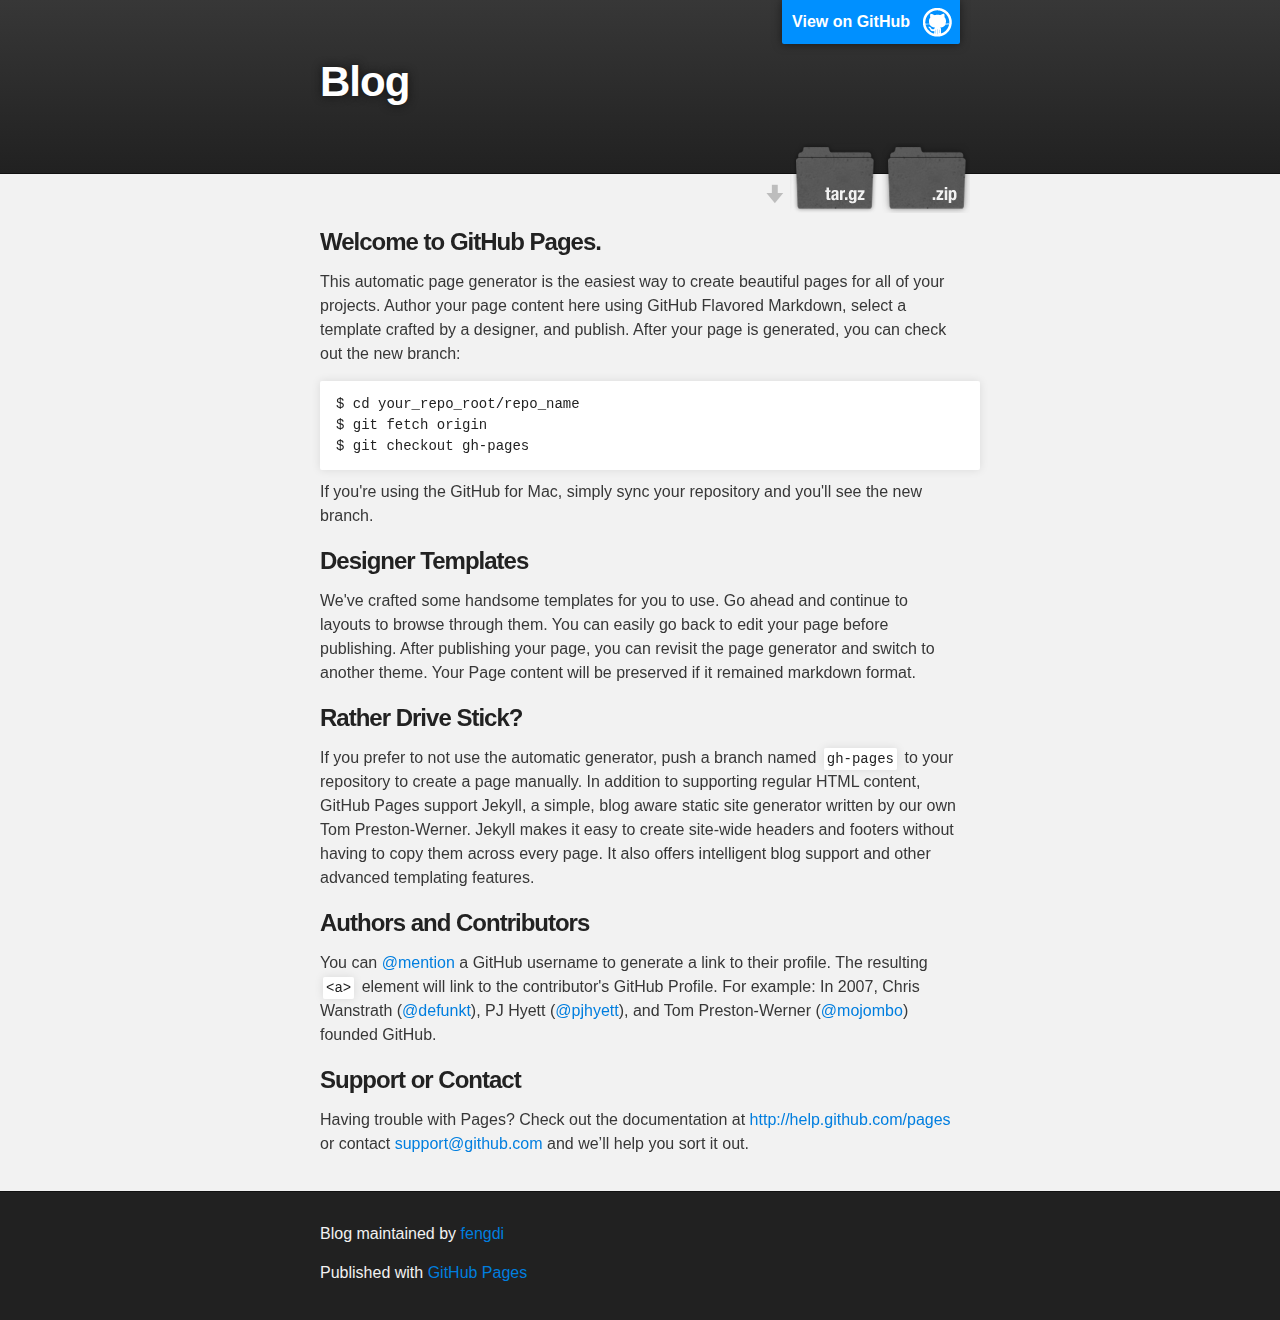
==== index.html @ 3051e65e "Create gh-pages branch via GitHub" ====
<!DOCTYPE html>
<html>

  <head>
    <meta charset='utf-8' />
    <meta http-equiv="X-UA-Compatible" content="chrome=1" />
    <meta name="description" content="Blog : " />

    <link rel="stylesheet" type="text/css" media="screen" href="stylesheets/stylesheet.css">

    <title>Blog</title>
  </head>

  <body>

    <!-- HEADER -->
    <div id="header_wrap" class="outer">
        <header class="inner">
          <a id="forkme_banner" href="https://github.com/fengdi/blog">View on GitHub</a>

          <h1 id="project_title">Blog</h1>
          <h2 id="project_tagline"></h2>

            <section id="downloads">
              <a class="zip_download_link" href="https://github.com/fengdi/blog/zipball/master">Download this project as a .zip file</a>
              <a class="tar_download_link" href="https://github.com/fengdi/blog/tarball/master">Download this project as a tar.gz file</a>
            </section>
        </header>
    </div>

    <!-- MAIN CONTENT -->
    <div id="main_content_wrap" class="outer">
      <section id="main_content" class="inner">
        <h3>Welcome to GitHub Pages.</h3>

<p>This automatic page generator is the easiest way to create beautiful pages for all of your projects. Author your page content here using GitHub Flavored Markdown, select a template crafted by a designer, and publish. After your page is generated, you can check out the new branch:</p>

<pre><code>$ cd your_repo_root/repo_name
$ git fetch origin
$ git checkout gh-pages
</code></pre>

<p>If you're using the GitHub for Mac, simply sync your repository and you'll see the new branch.</p>

<h3>Designer Templates</h3>

<p>We've crafted some handsome templates for you to use. Go ahead and continue to layouts to browse through them. You can easily go back to edit your page before publishing. After publishing your page, you can revisit the page generator and switch to another theme. Your Page content will be preserved if it remained markdown format.</p>

<h3>Rather Drive Stick?</h3>

<p>If you prefer to not use the automatic generator, push a branch named <code>gh-pages</code> to your repository to create a page manually. In addition to supporting regular HTML content, GitHub Pages support Jekyll, a simple, blog aware static site generator written by our own Tom Preston-Werner. Jekyll makes it easy to create site-wide headers and footers without having to copy them across every page. It also offers intelligent blog support and other advanced templating features.</p>

<h3>Authors and Contributors</h3>

<p>You can <a href="https://github.com/blog/821" class="user-mention">@mention</a> a GitHub username to generate a link to their profile. The resulting <code>&lt;a&gt;</code> element will link to the contributor's GitHub Profile. For example: In 2007, Chris Wanstrath (<a href="https://github.com/defunkt" class="user-mention">@defunkt</a>), PJ Hyett (<a href="https://github.com/pjhyett" class="user-mention">@pjhyett</a>), and Tom Preston-Werner (<a href="https://github.com/mojombo" class="user-mention">@mojombo</a>) founded GitHub.</p>

<h3>Support or Contact</h3>

<p>Having trouble with Pages? Check out the documentation at <a href="http://help.github.com/pages">http://help.github.com/pages</a> or contact <a href="mailto:support@github.com">support@github.com</a> and we’ll help you sort it out.</p>
      </section>
    </div>

    <!-- FOOTER  -->
    <div id="footer_wrap" class="outer">
      <footer class="inner">
        <p class="copyright">Blog maintained by <a href="https://github.com/fengdi">fengdi</a></p>
        <p>Published with <a href="http://pages.github.com">GitHub Pages</a></p>
      </footer>
    </div>

    

  </body>
</html>
---- stylesheets/stylesheet.css ----
/*******************************************************************************
Slate Theme for GitHub Pages
by Jason Costello, @jsncostello
*******************************************************************************/

@import url(pygment_trac.css);

/*******************************************************************************
MeyerWeb Reset
*******************************************************************************/

html, body, div, span, applet, object, iframe,
h1, h2, h3, h4, h5, h6, p, blockquote, pre,
a, abbr, acronym, address, big, cite, code,
del, dfn, em, img, ins, kbd, q, s, samp,
small, strike, strong, sub, sup, tt, var,
b, u, i, center,
dl, dt, dd, ol, ul, li,
fieldset, form, label, legend,
table, caption, tbody, tfoot, thead, tr, th, td,
article, aside, canvas, details, embed,
figure, figcaption, footer, header, hgroup,
menu, nav, output, ruby, section, summary,
time, mark, audio, video {
  margin: 0;
  padding: 0;
  border: 0;
  font: inherit;
  vertical-align: baseline;
}

/* HTML5 display-role reset for older browsers */
article, aside, details, figcaption, figure,
footer, header, hgroup, menu, nav, section {
  display: block;
}

ol, ul {
  list-style: none;
}

blockquote, q {
}

table {
  border-collapse: collapse;
  border-spacing: 0;
}

a:focus {
  outline: none;
}

/*******************************************************************************
Theme Styles
*******************************************************************************/

body {
  box-sizing: border-box;
  color:#373737;
  background: #212121;
  font-size: 16px;
  font-family: 'Myriad Pro', Calibri, Helvetica, Arial, sans-serif;
  line-height: 1.5;
  -webkit-font-smoothing: antialiased;
}

h1, h2, h3, h4, h5, h6 {
  margin: 10px 0;
  font-weight: 700;
  color:#222222;
  font-family: 'Lucida Grande', 'Calibri', Helvetica, Arial, sans-serif;
  letter-spacing: -1px;
}

h1 {
  font-size: 36px;
  font-weight: 700;
}

h2 {
  padding-bottom: 10px;
  font-size: 32px;
  background: url('../images/bg_hr.png') repeat-x bottom;
}

h3 {
  font-size: 24px;
}

h4 {
  font-size: 21px;
}

h5 {
  font-size: 18px;
}

h6 {
  font-size: 16px;
}

p {
  margin: 10px 0 15px 0;
}

footer p {
  color: #f2f2f2;
}

a {
  text-decoration: none;
  color: #007edf;
  text-shadow: none;

  transition: color 0.5s ease;
  transition: text-shadow 0.5s ease;
  -webkit-transition: color 0.5s ease;
  -webkit-transition: text-shadow 0.5s ease;
  -moz-transition: color 0.5s ease;
  -moz-transition: text-shadow 0.5s ease;
  -o-transition: color 0.5s ease;
  -o-transition: text-shadow 0.5s ease;
  -ms-transition: color 0.5s ease;
  -ms-transition: text-shadow 0.5s ease;
}

#main_content a:hover {
  color: #0069ba;
  text-shadow: #0090ff 0px 0px 2px;
}

footer a:hover {
  color: #43adff;
  text-shadow: #0090ff 0px 0px 2px;
}

em {
  font-style: italic;
}

strong {
  font-weight: bold;
}

img {
  position: relative;
  margin: 0 auto;
  max-width: 739px;
  padding: 5px;
  margin: 10px 0 10px 0;
  border: 1px solid #ebebeb;

  box-shadow: 0 0 5px #ebebeb;
  -webkit-box-shadow: 0 0 5px #ebebeb;
  -moz-box-shadow: 0 0 5px #ebebeb;
  -o-box-shadow: 0 0 5px #ebebeb;
  -ms-box-shadow: 0 0 5px #ebebeb;
}

pre, code {
  width: 100%;
  color: #222;
  background-color: #fff;

  font-family: Monaco, "Bitstream Vera Sans Mono", "Lucida Console", Terminal, monospace;
  font-size: 14px;

  border-radius: 2px;
  -moz-border-radius: 2px;
  -webkit-border-radius: 2px;



}

pre {
  width: 100%;
  padding: 10px;
  box-shadow: 0 0 10px rgba(0,0,0,.1);
  overflow: auto;
}

code {
  padding: 3px;
  margin: 0 3px;
  box-shadow: 0 0 10px rgba(0,0,0,.1);
}

pre code {
  display: block;
  box-shadow: none;
}

blockquote {
  color: #666;
  margin-bottom: 20px;
  padding: 0 0 0 20px;
  border-left: 3px solid #bbb;
}

ul, ol, dl {
  margin-bottom: 15px
}

ul li {
  list-style: inside;
  padding-left: 20px;
}

ol li {
  list-style: decimal inside;
  padding-left: 20px;
}

dl dt {
  font-weight: bold;
}

dl dd {
  padding-left: 20px;
  font-style: italic;
}

dl p {
  padding-left: 20px;
  font-style: italic;
}

hr {
  height: 1px;
  margin-bottom: 5px;
  border: none;
  background: url('../images/bg_hr.png') repeat-x center;
}

table {
  border: 1px solid #373737;
  margin-bottom: 20px;
  text-align: left;
 }

th {
  font-family: 'Lucida Grande', 'Helvetica Neue', Helvetica, Arial, sans-serif;
  padding: 10px;
  background: #373737;
  color: #fff;
 }

td {
  padding: 10px;
  border: 1px solid #373737;
 }

form {
  background: #f2f2f2;
  padding: 20px;
}

img {
  width: 100%;
  max-width: 100%;
}

/*******************************************************************************
Full-Width Styles
*******************************************************************************/

.outer {
  width: 100%;
}

.inner {
  position: relative;
  max-width: 640px;
  padding: 20px 10px;
  margin: 0 auto;
}

#forkme_banner {
  display: block;
  position: absolute;
  top:0;
  right: 10px;
  z-index: 10;
  padding: 10px 50px 10px 10px;
  color: #fff;
  background: url('../images/blacktocat.png') #0090ff no-repeat 95% 50%;
  font-weight: 700;
  box-shadow: 0 0 10px rgba(0,0,0,.5);
  border-bottom-left-radius: 2px;
  border-bottom-right-radius: 2px;
}

#header_wrap {
  background: #212121;
  background: -moz-linear-gradient(top, #373737, #212121);
  background: -webkit-linear-gradient(top, #373737, #212121);
  background: -ms-linear-gradient(top, #373737, #212121);
  background: -o-linear-gradient(top, #373737, #212121);
  background: linear-gradient(top, #373737, #212121);
}

#header_wrap .inner {
  padding: 50px 10px 30px 10px;
}

#project_title {
  margin: 0;
  color: #fff;
  font-size: 42px;
  font-weight: 700;
  text-shadow: #111 0px 0px 10px;
}

#project_tagline {
  color: #fff;
  font-size: 24px;
  font-weight: 300;
  background: none;
  text-shadow: #111 0px 0px 10px;
}

#downloads {
  position: absolute;
  width: 210px;
  z-index: 10;
  bottom: -40px;
  right: 0;
  height: 70px;
  background: url('../images/icon_download.png') no-repeat 0% 90%;
}

.zip_download_link {
  display: block;
  float: right;
  width: 90px;
  height:70px;
  text-indent: -5000px;
  overflow: hidden;
  background: url(../images/sprite_download.png) no-repeat bottom left;
}

.tar_download_link {
  display: block;
  float: right;
  width: 90px;
  height:70px;
  text-indent: -5000px;
  overflow: hidden;
  background: url(../images/sprite_download.png) no-repeat bottom right;
  margin-left: 10px;
}

.zip_download_link:hover {
  background: url(../images/sprite_download.png) no-repeat top left;
}

.tar_download_link:hover {
  background: url(../images/sprite_download.png) no-repeat top right;
}

#main_content_wrap {
  background: #f2f2f2;
  border-top: 1px solid #111;
  border-bottom: 1px solid #111;
}

#main_content {
  padding-top: 40px;
}

#footer_wrap {
  background: #212121;
}



/*******************************************************************************
Small Device Styles
*******************************************************************************/

@media screen and (max-width: 480px) {
  body {
    font-size:14px;
  }

  #downloads {
    display: none;
  }

  .inner {
    min-width: 320px;
    max-width: 480px;
  }

  #project_title {
  font-size: 32px;
  }

  h1 {
    font-size: 28px;
  }

  h2 {
    font-size: 24px;
  }

  h3 {
    font-size: 21px;
  }

  h4 {
    font-size: 18px;
  }

  h5 {
    font-size: 14px;
  }

  h6 {
    font-size: 12px;
  }

  code, pre {
    min-width: 320px;
    max-width: 480px;
    font-size: 11px;
  }

}
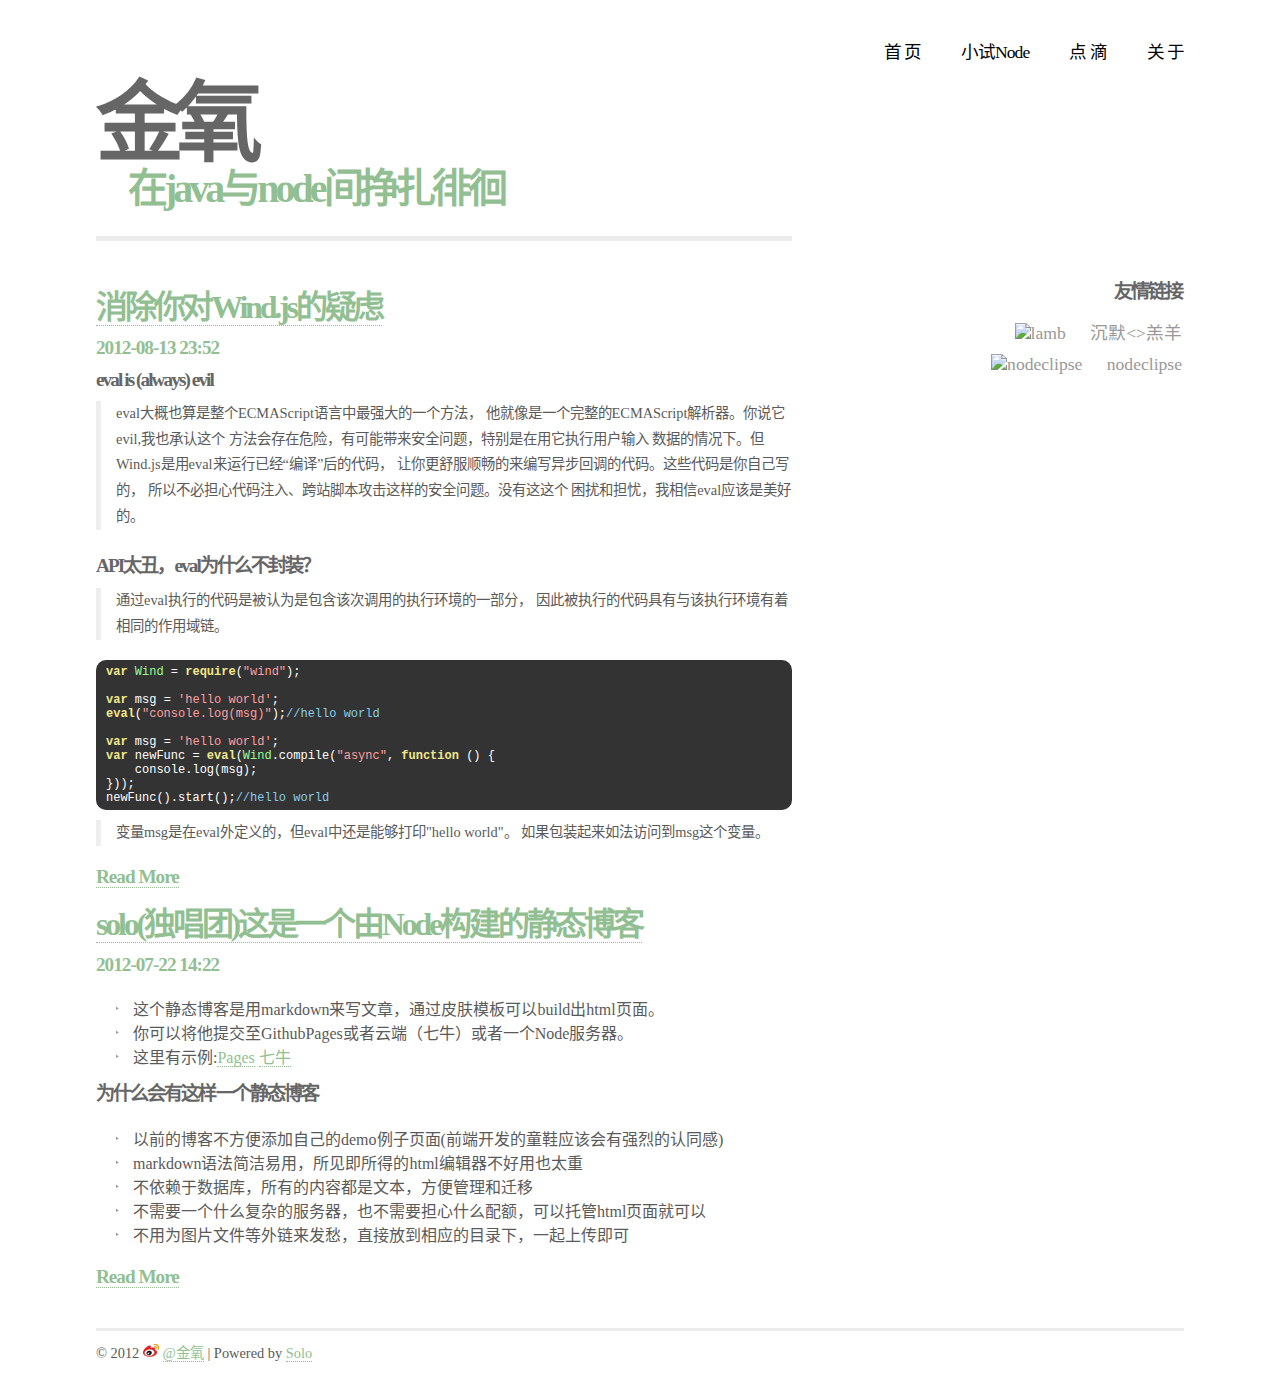
==== commit f50de35c: "remove ga" ====
--- a/index.html
+++ b/index.html
@@ -1,74 +1,143 @@
-<!DOCTYPE html>
-<html>
-
-  <head>
-    <meta charset='utf-8' />
-    <meta http-equiv="X-UA-Compatible" content="chrome=1" />
-    <meta name="description" content="Blog : " />
-
-    <link rel="stylesheet" type="text/css" media="screen" href="stylesheets/stylesheet.css">
-
-    <title>Blog</title>
-  </head>
-
-  <body>
-
-    <!-- HEADER -->
-    <div id="header_wrap" class="outer">
-        <header class="inner">
-          <a id="forkme_banner" href="https://github.com/fengdi/blog">View on GitHub</a>
-
-          <h1 id="project_title">Blog</h1>
-          <h2 id="project_tagline"></h2>
-
-            <section id="downloads">
-              <a class="zip_download_link" href="https://github.com/fengdi/blog/zipball/master">Download this project as a .zip file</a>
-              <a class="tar_download_link" href="https://github.com/fengdi/blog/tarball/master">Download this project as a tar.gz file</a>
-            </section>
-        </header>
-    </div>
-
-    <!-- MAIN CONTENT -->
-    <div id="main_content_wrap" class="outer">
-      <section id="main_content" class="inner">
-        <h3>Welcome to GitHub Pages.</h3>
-
-<p>This automatic page generator is the easiest way to create beautiful pages for all of your projects. Author your page content here using GitHub Flavored Markdown, select a template crafted by a designer, and publish. After your page is generated, you can check out the new branch:</p>
-
-<pre><code>$ cd your_repo_root/repo_name
-$ git fetch origin
-$ git checkout gh-pages
-</code></pre>
-
-<p>If you're using the GitHub for Mac, simply sync your repository and you'll see the new branch.</p>
-
-<h3>Designer Templates</h3>
-
-<p>We've crafted some handsome templates for you to use. Go ahead and continue to layouts to browse through them. You can easily go back to edit your page before publishing. After publishing your page, you can revisit the page generator and switch to another theme. Your Page content will be preserved if it remained markdown format.</p>
-
-<h3>Rather Drive Stick?</h3>
-
-<p>If you prefer to not use the automatic generator, push a branch named <code>gh-pages</code> to your repository to create a page manually. In addition to supporting regular HTML content, GitHub Pages support Jekyll, a simple, blog aware static site generator written by our own Tom Preston-Werner. Jekyll makes it easy to create site-wide headers and footers without having to copy them across every page. It also offers intelligent blog support and other advanced templating features.</p>
-
-<h3>Authors and Contributors</h3>
-
-<p>You can <a href="https://github.com/blog/821" class="user-mention">@mention</a> a GitHub username to generate a link to their profile. The resulting <code>&lt;a&gt;</code> element will link to the contributor's GitHub Profile. For example: In 2007, Chris Wanstrath (<a href="https://github.com/defunkt" class="user-mention">@defunkt</a>), PJ Hyett (<a href="https://github.com/pjhyett" class="user-mention">@pjhyett</a>), and Tom Preston-Werner (<a href="https://github.com/mojombo" class="user-mention">@mojombo</a>) founded GitHub.</p>
-
-<h3>Support or Contact</h3>
-
-<p>Having trouble with Pages? Check out the documentation at <a href="http://help.github.com/pages">http://help.github.com/pages</a> or contact <a href="mailto:support@github.com">support@github.com</a> and we’ll help you sort it out.</p>
-      </section>
-    </div>
-
-    <!-- FOOTER  -->
-    <div id="footer_wrap" class="outer">
-      <footer class="inner">
-        <p class="copyright">Blog maintained by <a href="https://github.com/fengdi">fengdi</a></p>
-        <p>Published with <a href="http://pages.github.com">GitHub Pages</a></p>
-      </footer>
-    </div>
-
-    
-
-  </body>
-</html>
+<!DOCTYPE html PUBLIC "-//W3C//DTD XHTML 1.0 Strict//EN" "http://www.w3.org/TR/xhtml1/DTD/xhtml1-strict.dtd">
+<html xmlns="http://www.w3.org/1999/xhtml" xml:lang="zh-CN" lang="zh-CN">
+<head>
+    <meta http-equiv="Content-Type" content="text/html; charset=utf-8" />
+    <meta name="description" content="金氧的博客" />
+    <meta name="keywords" content="金氧,Node.js,高洋,Lamb,博客" />
+    <title>金氧</title>
+    <link type="image/x-icon" rel="icon" href="favicon.ico" />
+    <link type="image/x-icon" rel="shortcut icon" href="favicon.ico" />
+    <link rel="stylesheet" type="text/css" href="css/light.css" />
+    <link rel="stylesheet" type="text/css" href="javascript/prettify/prettify.css" />
+    <script type="text/javascript" src="javascript/prettify/prettify.js"></script>
+    <script type="text/javascript" src="javascript/jquery/jquery-1.7.2.min.js"></script>
+    <script type="text/javascript" src="javascript/index.js"></script>
+</head>
+<body>
+<div id="nav">
+    <ul>
+        <li><a href="index.html">首 页</a></li>
+        <li><a href="book.html">小试Node</a></li>
+        <li><a href="sand.html">点 滴</a></li>
+        <li><a href="about.html">关 于</a></li>
+    </ul>
+</div>
+
+<div id="head">
+<h1>金氧</h1>
+<h2>在java与node间挣扎徘徊</h2>
+</div>
+
+<div class="main">
+<div id="right">
+<h3>友情链接</h3>
+<ul>
+    <li>
+        <a href="http://lamb.b3log.org/" title="沉默<>羔羊" target="_blank">
+            <img alt="lamb" src="http://www.google.com/s2/u/0/favicons?domain=lamb.b3log.org">
+        </a>
+        <a href="http://lamb.b3log.org/" title="沉默<>羔羊" target="_blank">
+            沉默<>羔羊
+        </a>
+    </li>
+    <li>
+        <a href="http://www.nodeclipse.org/" title="nodeclipse" target="_blank">
+            <img alt="nodeclipse" src="http://www.google.com/s2/u/0/favicons?domain=www.nodeclipse.org">
+        </a>
+        <a href="http://www.nodeclipse.org/" title="nodeclipse" target="_blank">
+            nodeclipse
+        </a>
+    </li>
+</ul>
+</div>
+
+<div id="content">
+<div id="article">
+<h1><a href="article/dispel-your-windjs's-doubts.html">消除你对Wind.js的疑虑 </a></h1>
+
+<h2>2012-08-13 23:52</h2>
+
+<h3>eval is (always) evil</h3>
+
+<blockquote>
+  <p>eval大概也算是整个ECMAScript语言中最强大的一个方法，
+  他就像是一个完整的ECMAScript解析器。你说它evil,我也承认这个
+  方法会存在危险，有可能带来安全问题，特别是在用它执行用户输入
+  数据的情况下。但Wind.js是用eval来运行已经“编译”后的代码，
+  让你更舒服顺畅的来编写异步回调的代码。这些代码是你自己写的，
+  所以不必担心代码注入、跨站脚本攻击这样的安全问题。没有这这个
+  困扰和担忧，我相信eval应该是美好的。</p>
+</blockquote>
+
+<h3>API太丑，eval为什么不封装？</h3>
+
+<blockquote>
+  <p>通过eval执行的代码是被认为是包含该次调用的执行环境的一部分，
+  因此被执行的代码具有与该执行环境有着相同的作用域链。</p>
+</blockquote>
+
+<pre><code>var Wind = require("wind");
+
+var msg = 'hello world';
+eval("console.log(msg)");//hello world
+
+var msg = 'hello world';
+var newFunc = eval(Wind.compile("async", function () { 
+    console.log(msg);
+}));
+newFunc().start();//hello world
+</code></pre>
+
+<blockquote>
+  <p>变量msg是在eval外定义的，但eval中还是能够打印"hello world"。
+  如果包装起来如法访问到msg这个变量。</p>
+</blockquote>
+
+<h2><a href="article/dispel-your-windjs's-doubts.html">Read More</a></h2>
+
+<h1><a href="article/what-is-solo.html">solo(独唱团)这是一个由Node构建的静态博客</a></h1>
+
+<h2>2012-07-22 14:22</h2>
+
+<ul>
+<li>这个静态博客是用markdown来写文章，通过皮肤模板可以build出html页面。</li>
+<li>你可以将他提交至GithubPages或者云端（七牛）或者一个Node服务器。</li>
+<li>这里有示例:<a href="http://jinyang.mynah.org/">Pages</a>  <a href="http://qiniu.mynah.org/">七牛</a></li>
+</ul>
+
+<h3>为什么会有这样一个静态博客</h3>
+
+<ul>
+<li>以前的博客不方便添加自己的demo例子页面(前端开发的童鞋应该会有强烈的认同感)</li>
+<li>markdown语法简洁易用，所见即所得的html编辑器不好用也太重</li>
+<li>不依赖于数据库，所有的内容都是文本，方便管理和迁移</li>
+<li>不需要一个什么复杂的服务器，也不需要担心什么配额，可以托管html页面就可以</li>
+<li>不用为图片文件等外链来发愁，直接放到相应的目录下，一起上传即可</li>
+</ul>
+
+<h2><a href="article/what-is-solo.html">Read More</a></h2>
+</div>
+</div>
+</div>
+<div id="foot">
+    <p>&copy; 2012
+        <img src="image/sina_logo_16.png" alt="LOGO_16x16.png" />
+        <a href="http://weibo.com/lambsand"  target="_blank">@金氧</a>
+        | Powered by <a href="https://github.com/lambgao/solo"  target="_blank">Solo</a></p>
+</div>
+<script type="text/javascript">
+/*
+    var _gaq = _gaq || [];
+    _gaq.push(['_setAccount', 'UA-31142564-1']);
+    _gaq.push(['_setDomainName', 'mynah.org']);
+    _gaq.push(['_trackPageview']);
+
+    (function() {
+        var ga = document.createElement('script'); ga.type = 'text/javascript'; ga.async = true;
+        ga.src = ('https:' == document.location.protocol ? 'https://ssl' : 'http://www') + '.google-analytics.com/ga.js';
+        var s = document.getElementsByTagName('script')[0]; s.parentNode.insertBefore(ga, s);
+    })();
+*/
+</script>
+</body>
+</html>--- a/css/light.css
+++ b/css/light.css
@@ -0,0 +1,359 @@
+* {
+	margin: 0;
+	padding: 0;
+	}
+
+body {
+	width: 85%;
+	margin: 0 auto;
+	font: 400 1.0em Lucida Sans Unicode, Myriad Pro, Hiragino Sans GB, Heiti SC, Microsoft YaHei, Verdana, SimHei;
+	color: #666;
+	}
+
+
+#nav {
+	margin: 0.5em 0;
+	width: 100%;
+	padding: 10px 0;
+	}
+
+#nav ul {
+	list-style: none;
+	padding: 0;
+	margin: 0;
+	float: right;
+	}
+
+#nav li {
+	float: left;
+	clear: none;
+	}
+
+#nav li a {
+	margin-left: 40px;
+	padding-top: 20px;
+	display: block;
+	text-decoration: none;
+	font-size: 1.1em;
+	color: black;
+	letter-spacing: -1px;
+	}
+
+#nav li a:hover {
+	background: #FFF url('image/arrow.gif') no-repeat top center;
+	}
+
+#head {
+	margin: 0.5em 0;
+	width: 100%;
+	line-height: 0.8em;
+	}
+
+#head h1 {
+	font-size: 5.5em;
+	color: #666;
+	margin-top: 90px;
+	margin-bottom: 0px;
+	padding-bottom: 0px;
+	letter-spacing: -0.1em;
+	}
+
+#head h2 {
+	font-size: 2.5em;
+	margin-top: 1.3em;
+	padding: 0;
+	margin-bottom: 40px;
+	letter-spacing: -0.1em;
+	margin-left: 0.8em;
+	}
+
+#main {
+	position: relative;
+	margin: 50px 0 0 0;
+	padding: 0;
+	width: 100%;
+	}
+
+#right {
+	width: 30%;
+	float: right;
+	//border-top: 5px solid #ECECEC;
+	padding-top: 40px;
+	text-align: right;
+	margin-bottom: 40px;
+	margin-right:2px;
+	}
+
+#right ul, .right2 ul {
+	list-style: none;
+	margin: 0 0 20px 0;
+	padding: 0;
+	}
+
+#right li, .right2 li {
+	padding: 5px 0 5px 20px;
+	}
+
+#right li a, .right2 li a {
+	padding: 0 0 0 20px;
+	color: #999;
+	font-size: 1.1em;
+	text-decoration: none;
+	}
+
+#right li a:hover, .right2 li a:hover {
+	background: #FFF url('image/bullet.gif') no-repeat left center;
+	}
+
+#content {
+	width: 64%;
+	margin-right: 35%;
+	border-top: 5px solid #ECECEC;
+	padding-top: 40px;
+	margin-bottom: 40px;
+	}
+
+h1 {
+	font-size: 2.0em;
+	color: #444;
+	letter-spacing: -0.1em;
+	margin-bottom: 0;
+	}
+
+h2 {
+	font-size: 1.2em;
+	//margin-top: -0.4em;
+	margin: 10px 0 10px 0;
+	padding-top: 0px;
+	letter-spacing: -1px;
+	}
+
+h3 {
+	font-size: 1.2em;
+	color: #666;
+	letter-spacing: -0.1em;
+	margin-bottom: 10px;
+	}
+
+p {
+	line-height: 1.8em;
+	margin: 10px 0 20px 0;
+	color: #5A5A5A;
+	font-size: 0.9em;
+	}
+
+#content a, #content2 a, #foot a {
+	text-decoration: none;
+	}
+
+#content a:hover, #content2 a:hover, #foot a:hover {
+	border-bottom: none;
+	}
+
+img.content, a img.content {
+	float: right;
+	padding: 4px;
+	border: 1px solid #D6D6D6;
+	margin: 10px 0 10px 10px;
+	}
+
+a:hover img.content {
+	border: 1px solid #BBB;
+	}
+
+img.color, a img.color {
+	float: left;
+	padding: 1px;
+	border: 1px solid #CCC;
+	margin: 0 8px 0 0;
+	}
+
+a:hover img.color {
+	border: 1px solid #999;
+	}
+
+.right2 {
+	float: right;
+	width: 160px;
+	margin-left: 15px;
+	padding-top: 40px;
+	border-top: 5px solid #ECECEC;
+	text-align: right;
+	font-size: 0.9em;
+	}
+
+.right2 h3 {
+	letter-spacing: -1px;
+	}
+
+#content2 {
+	margin-right: 365px;
+	border-top: 5px solid #ECECEC;
+	padding-top: 40px;
+	}
+
+ol {
+	color: #AAA;
+	font-size: 1.0em;
+	padding: 10px;
+	}
+
+ol span {
+	font-size: 1.0em;
+	color: #5A5A5A;
+	font-style: normal;
+	}
+
+ol li {
+	margin-left: 25px;
+	padding: 4px 0
+	}
+
+#content ul, #content2 ul {
+	list-style-type: none;
+	padding: 10px;
+	color: #5A5A5A
+	}
+
+#content ul li, #content2 ul li {
+	padding-left: 17px;
+	background: url('image/bullet2.gif') no-repeat left center;
+	margin-left: 10px;
+	}
+
+table {
+  width: 100%;
+  margin-bottom: 20px;
+  font-size: 1em;
+  border-collapse: collapse;
+}
+
+table caption {
+  margin-top: 20px;
+  padding: 0 0 0.5em 3px;
+  font-size: 1.2em;
+  text-align: left;
+  letter-spacing: -1px;
+}
+
+table th,
+table td {
+  text-align: left;
+  vertical-align: top;
+  padding: 4px 7px !important;
+  padding: 6px 10px;
+}
+
+
+thead th {
+  border-top: 2px solid #CCC;
+  border-bottom: 1px solid #CCC;
+}
+
+
+tbody td {
+  border-bottom: 1px solid #ECECEC;
+}
+
+tbody tr:hover {
+  background-color: #F0F0F0;
+}
+
+.blockquote {
+	display: block;
+	width: 100%;
+	border-top: 1px solid #E0E0E0;
+	border-bottom: 1px solid #E0E0E0;
+	background-color: #F0F0F0;
+	margin: 10px 0 20px 10px;
+	padding: 5px;
+	font-style: italic;
+	}
+
+form label{
+	display:block;
+	}
+
+form input.text, form textarea{
+	width:100%;
+	border:1px #E0E0E0 solid;
+	color:#666;
+	padding:4px 5px;
+	font:12px;
+	background-color: #F3F3F3;
+	}
+
+form input.text:hover, form textarea:hover{
+	border:1px #E0E0E0 solid;
+	}
+
+form input.text:focus, form textarea:focus{
+	border:1px #CCC solid;
+	color:#666;
+	}
+
+form input.button{
+	margin-right:8px;
+	padding:3px 5px;
+	font:12px;
+	}
+
+* html form input.text,
+
+* html form textarea{
+	border-color: #CCC;
+	color:#333;
+	}
+
+#foot {
+	width: 100%;
+	border-top: 3px solid #ECECEC;
+	//padding: 40px 0 40px 0;
+	margin-top: 40px;
+	}
+
+/* gren_muted start*/
+#nav li a:hover,#nav li a.select{
+	color: #92BF92;
+	}
+
+#head h2 {
+	color: #92BF92;
+	}
+
+#right li a:hover, .right2 li a:hover {
+	color: #92BF92;
+	}
+
+h2 {
+	color: #92BF92;
+	}
+
+#content a, #content2 a, #foot a {
+	color: #92BF92;
+	border-bottom: 1px dotted #92BF92;
+	}
+
+img.content, a img.content {
+	background-color: #D3ECCA;
+	}
+
+thead th {
+  color: #92BF92;
+}
+/* gren_muted end*/
+
+#fuck {
+  font-size: 2.2em;
+}
+
+pre{	
+	white-space: pre-wrap;
+	word-break: break-all;
+}
+
+blockquote{
+	border-left: 5px solid #EEE;
+	padding: 0 0 0 15px;
+}
+
--- a/javascript/prettify/prettify.css
+++ b/javascript/prettify/prettify.css
@@ -0,0 +1,78 @@
+/* Pretty printing styles. Used with prettify.js. */
+
+/* SPAN elements with the classes below are added by prettyprint. */
+.pln { color: #000 }  /* plain text */
+
+@media screen {
+    .str { color: #080 }  /* string content */
+    .kwd { color: #008 }  /* a keyword */
+    .com { color: #800 }  /* a comment */
+    .typ { color: #606 }  /* a type name */
+    .lit { color: #066 }  /* a literal value */
+    /* punctuation, lisp open bracket, lisp close bracket */
+    .pun, .opn, .clo { color: #660 }
+    .tag { color: #008 }  /* a markup tag name */
+    .atn { color: #606 }  /* a markup attribute name */
+    .atv { color: #080 }  /* a markup attribute value */
+    .dec, .var { color: #606 }  /* a declaration; a variable name */
+    .fun { color: red }  /* a function name */
+}
+
+/* Use higher contrast and text-weight for printable form. */
+@media print, projection {
+    .str { color: #060 }
+    .kwd { color: #006; font-weight: bold }
+    .com { color: #600; font-style: italic }
+    .typ { color: #404; font-weight: bold }
+    .lit { color: #044 }
+    .pun, .opn, .clo { color: #440 }
+    .tag { color: #006; font-weight: bold }
+    .atn { color: #404 }
+    .atv { color: #060 }
+}
+
+pre, code {
+    font-family: Monaco, Consolas, Menlo, "Courier New", monospace;
+    font-size: 12px;
+}
+
+/* Put a border around prettyprinted code snippets. */
+pre.prettyprint {
+    display: block;
+    background-color: #fff;
+    border-radius: 10px;
+    margin: 0 0 10px 0;
+    width: auto;
+}
+
+/* Specify class=linenums on a pre to get line numbering */
+ol.linenums { margin-top: 0; margin-bottom: 0 } /* IE indents via margin-left */
+li.L0,
+li.L1,
+li.L2,
+li.L3,
+li.L5,
+li.L6,
+li.L7,
+li.L8 { list-style-type: none }
+/* Alternate shading for lines */
+li.L1,
+li.L3,
+li.L5,
+li.L7,
+li.L9 { background: #eee }
+
+/* desert scheme ported from vim to google prettify */
+pre.prettyprint { border: none; display: block; background-color: #333; padding: 5px 10px; }
+pre.prettyprint .nocode { background-color: none; color: #000 }
+pre.prettyprint .str { color: #ffa0a0 } /* string  - pink */
+pre.prettyprint .kwd { color: #f0e68c; font-weight: bold }
+pre.prettyprint .com { color: #87ceeb } /* comment - skyblue */
+pre.prettyprint .typ { color: #98fb98 } /* type    - lightgreen */
+pre.prettyprint .lit { color: #cd5c5c } /* literal - darkred */
+pre.prettyprint .pun { color: #fff }    /* punctuation */
+pre.prettyprint .pln { color: #fff }    /* plaintext */
+pre.prettyprint .tag { color: #f0e68c; font-weight: bold } /* html/xml tag    - lightyellow */
+pre.prettyprint .atn { color: #bdb76b; font-weight: bold } /* attribute name  - khaki */
+pre.prettyprint .atv { color: #ffa0a0 } /* attribute value - pink */
+pre.prettyprint .dec { color: #98fb98 } /* decimal         - lightgreen */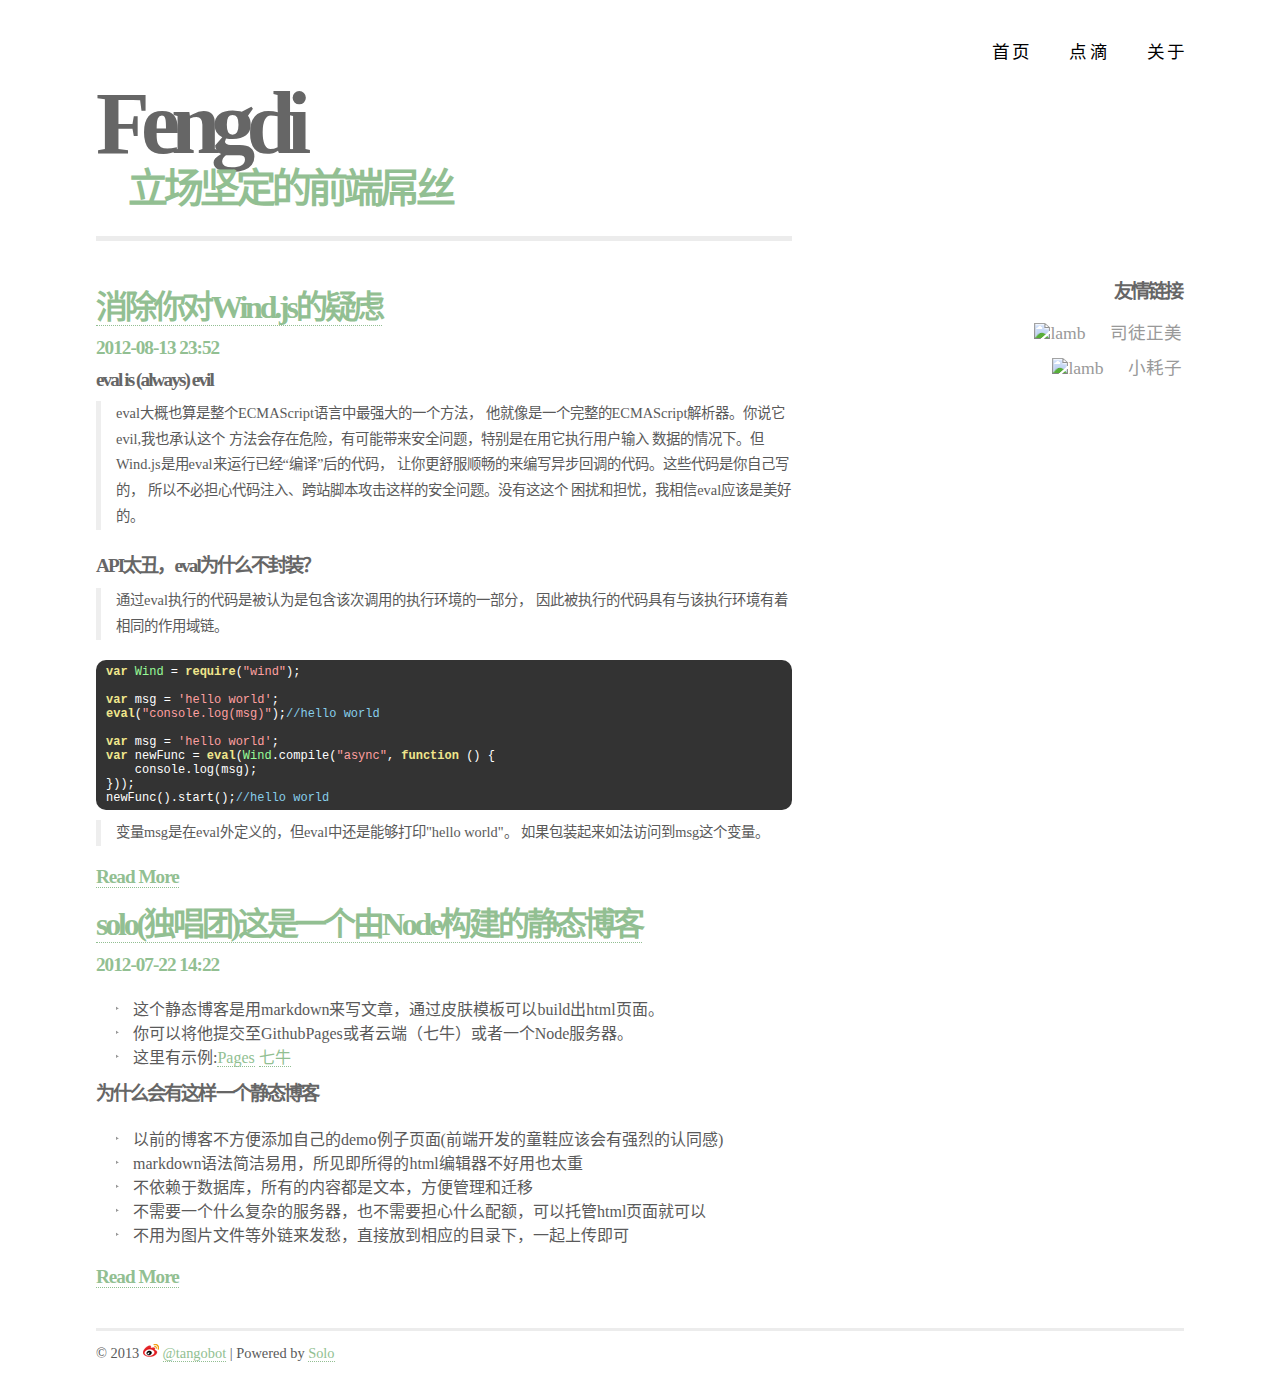
==== commit c6f3b347: "mod skin" ====
--- a/index.html
+++ b/index.html
@@ -2,9 +2,9 @@
 <html xmlns="http://www.w3.org/1999/xhtml" xml:lang="zh-CN" lang="zh-CN">
 <head>
     <meta http-equiv="Content-Type" content="text/html; charset=utf-8" />
-    <meta name="description" content="金氧的博客" />
-    <meta name="keywords" content="金氧,Node.js,高洋,Lamb,博客" />
-    <title>金氧</title>
+    <meta name="description" content="Tangoboy的博客" />
+    <meta name="keywords" content="Fengdi,Tangoboy,前端,html5,css,js,Node,博客" />
+    <title>Fengdi的博客</title>
     <link type="image/x-icon" rel="icon" href="favicon.ico" />
     <link type="image/x-icon" rel="shortcut icon" href="favicon.ico" />
     <link rel="stylesheet" type="text/css" href="css/light.css" />
@@ -17,35 +17,48 @@
 <div id="nav">
     <ul>
         <li><a href="index.html">首 页</a></li>
-        <li><a href="book.html">小试Node</a></li>
         <li><a href="sand.html">点 滴</a></li>
         <li><a href="about.html">关 于</a></li>
     </ul>
 </div>
 
 <div id="head">
-<h1>金氧</h1>
-<h2>在java与node间挣扎徘徊</h2>
+<h1>Fengdi</h1>
+<h2>立场坚定的前端屌丝</h2>
 </div>
 
 <div class="main">
 <div id="right">
+<script>
+(function() {
+  var cx = '003186555232562437563:ecane7uspbc';
+  var gcse = document.createElement('script'); gcse.type = 'text/javascript';
+  gcse.async = true;
+  gcse.src = (document.location.protocol == 'https:' ? 'https:' : 'http:') +
+      '//www.google.com/cse/cse.js?cx=' + cx;
+  var s = document.getElementsByTagName('script')[0];
+  s.parentNode.insertBefore(gcse, s);
+})();
+</script>
+<gcse:search></gcse:search>
+
 <h3>友情链接</h3>
 <ul>
+
     <li>
-        <a href="http://lamb.b3log.org/" title="沉默<>羔羊" target="_blank">
-            <img alt="lamb" src="http://www.google.com/s2/u/0/favicons?domain=lamb.b3log.org">
+        <a href="http://cnblogs.com/rubylouvre/" title="司徒正美" target="_blank">
+            <img alt="lamb" src="http://www.google.com/s2/u/0/favicons?domain=cnblogs.com">
         </a>
-        <a href="http://lamb.b3log.org/" title="沉默<>羔羊" target="_blank">
-            沉默<>羔羊
+        <a href="http://cnblogs.com/rubylouvre/" title="司徒正美" target="_blank">
+            司徒正美
         </a>
     </li>
     <li>
-        <a href="http://www.nodeclipse.org/" title="nodeclipse" target="_blank">
-            <img alt="nodeclipse" src="http://www.google.com/s2/u/0/favicons?domain=www.nodeclipse.org">
+        <a href="http://www.mouseliu.com" title="小耗子" target="_blank">
+            <img alt="lamb" src="http://www.google.com/s2/u/0/favicons?domain=www.mouseliu.com">
         </a>
-        <a href="http://www.nodeclipse.org/" title="nodeclipse" target="_blank">
-            nodeclipse
+        <a href="http://www.mouseliu.com" title="小耗子" target="_blank">
+            小耗子
         </a>
     </li>
 </ul>
@@ -53,91 +66,90 @@
 
 <div id="content">
 <div id="article">
-<h1><a href="article/dispel-your-windjs's-doubts.html">消除你对Wind.js的疑虑 </a></h1>
-
-<h2>2012-08-13 23:52</h2>
-
-<h3>eval is (always) evil</h3>
-
-<blockquote>
-  <p>eval大概也算是整个ECMAScript语言中最强大的一个方法，
-  他就像是一个完整的ECMAScript解析器。你说它evil,我也承认这个
-  方法会存在危险，有可能带来安全问题，特别是在用它执行用户输入
-  数据的情况下。但Wind.js是用eval来运行已经“编译”后的代码，
-  让你更舒服顺畅的来编写异步回调的代码。这些代码是你自己写的，
-  所以不必担心代码注入、跨站脚本攻击这样的安全问题。没有这这个
-  困扰和担忧，我相信eval应该是美好的。</p>
-</blockquote>
-
-<h3>API太丑，eval为什么不封装？</h3>
-
-<blockquote>
-  <p>通过eval执行的代码是被认为是包含该次调用的执行环境的一部分，
-  因此被执行的代码具有与该执行环境有着相同的作用域链。</p>
-</blockquote>
-
-<pre><code>var Wind = require("wind");
-
-var msg = 'hello world';
-eval("console.log(msg)");//hello world
-
-var msg = 'hello world';
-var newFunc = eval(Wind.compile("async", function () { 
-    console.log(msg);
-}));
-newFunc().start();//hello world
-</code></pre>
-
-<blockquote>
-  <p>变量msg是在eval外定义的，但eval中还是能够打印"hello world"。
-  如果包装起来如法访问到msg这个变量。</p>
-</blockquote>
-
-<h2><a href="article/dispel-your-windjs's-doubts.html">Read More</a></h2>
-
-<h1><a href="article/what-is-solo.html">solo(独唱团)这是一个由Node构建的静态博客</a></h1>
-
-<h2>2012-07-22 14:22</h2>
-
-<ul>
-<li>这个静态博客是用markdown来写文章，通过皮肤模板可以build出html页面。</li>
-<li>你可以将他提交至GithubPages或者云端（七牛）或者一个Node服务器。</li>
-<li>这里有示例:<a href="http://jinyang.mynah.org/">Pages</a>  <a href="http://qiniu.mynah.org/">七牛</a></li>
-</ul>
-
-<h3>为什么会有这样一个静态博客</h3>
-
-<ul>
-<li>以前的博客不方便添加自己的demo例子页面(前端开发的童鞋应该会有强烈的认同感)</li>
-<li>markdown语法简洁易用，所见即所得的html编辑器不好用也太重</li>
-<li>不依赖于数据库，所有的内容都是文本，方便管理和迁移</li>
-<li>不需要一个什么复杂的服务器，也不需要担心什么配额，可以托管html页面就可以</li>
-<li>不用为图片文件等外链来发愁，直接放到相应的目录下，一起上传即可</li>
-</ul>
-
+<h1><a href="article/dispel-your-windjs's-doubts.html">消除你对Wind.js的疑虑 </a></h1>
+
+<h2>2012-08-13 23:52</h2>
+
+<h3>eval is (always) evil</h3>
+
+<blockquote>
+  <p>eval大概也算是整个ECMAScript语言中最强大的一个方法，
+  他就像是一个完整的ECMAScript解析器。你说它evil,我也承认这个
+  方法会存在危险，有可能带来安全问题，特别是在用它执行用户输入
+  数据的情况下。但Wind.js是用eval来运行已经“编译”后的代码，
+  让你更舒服顺畅的来编写异步回调的代码。这些代码是你自己写的，
+  所以不必担心代码注入、跨站脚本攻击这样的安全问题。没有这这个
+  困扰和担忧，我相信eval应该是美好的。</p>
+</blockquote>
+
+<h3>API太丑，eval为什么不封装？</h3>
+
+<blockquote>
+  <p>通过eval执行的代码是被认为是包含该次调用的执行环境的一部分，
+  因此被执行的代码具有与该执行环境有着相同的作用域链。</p>
+</blockquote>
+
+<pre><code>var Wind = require("wind");
+
+var msg = 'hello world';
+eval("console.log(msg)");//hello world
+
+var msg = 'hello world';
+var newFunc = eval(Wind.compile("async", function () { 
+    console.log(msg);
+}));
+newFunc().start();//hello world
+</code></pre>
+
+<blockquote>
+  <p>变量msg是在eval外定义的，但eval中还是能够打印"hello world"。
+  如果包装起来如法访问到msg这个变量。</p>
+</blockquote>
+
+<h2><a href="article/dispel-your-windjs's-doubts.html">Read More</a></h2>
+
+<h1><a href="article/what-is-solo.html">solo(独唱团)这是一个由Node构建的静态博客</a></h1>
+
+<h2>2012-07-22 14:22</h2>
+
+<ul>
+<li>这个静态博客是用markdown来写文章，通过皮肤模板可以build出html页面。</li>
+<li>你可以将他提交至GithubPages或者云端（七牛）或者一个Node服务器。</li>
+<li>这里有示例:<a href="http://jinyang.mynah.org/">Pages</a>  <a href="http://qiniu.mynah.org/">七牛</a></li>
+</ul>
+
+<h3>为什么会有这样一个静态博客</h3>
+
+<ul>
+<li>以前的博客不方便添加自己的demo例子页面(前端开发的童鞋应该会有强烈的认同感)</li>
+<li>markdown语法简洁易用，所见即所得的html编辑器不好用也太重</li>
+<li>不依赖于数据库，所有的内容都是文本，方便管理和迁移</li>
+<li>不需要一个什么复杂的服务器，也不需要担心什么配额，可以托管html页面就可以</li>
+<li>不用为图片文件等外链来发愁，直接放到相应的目录下，一起上传即可</li>
+</ul>
+
 <h2><a href="article/what-is-solo.html">Read More</a></h2>
 </div>
 </div>
 </div>
 <div id="foot">
-    <p>&copy; 2012
+    <p>&copy; 2013
         <img src="image/sina_logo_16.png" alt="LOGO_16x16.png" />
-        <a href="http://weibo.com/lambsand"  target="_blank">@金氧</a>
+        <a href="http://weibo.com/tangobot"  target="_blank">@tangobot</a>
         | Powered by <a href="https://github.com/lambgao/solo"  target="_blank">Solo</a></p>
 </div>
 <script type="text/javascript">
-/*
-    var _gaq = _gaq || [];
-    _gaq.push(['_setAccount', 'UA-31142564-1']);
-    _gaq.push(['_setDomainName', 'mynah.org']);
-    _gaq.push(['_trackPageview']);
 
-    (function() {
-        var ga = document.createElement('script'); ga.type = 'text/javascript'; ga.async = true;
-        ga.src = ('https:' == document.location.protocol ? 'https://ssl' : 'http://www') + '.google-analytics.com/ga.js';
-        var s = document.getElementsByTagName('script')[0]; s.parentNode.insertBefore(ga, s);
-    })();
-*/
+  var _gaq = _gaq || [];
+  _gaq.push(['_setAccount', 'UA-38946761-1']);
+  _gaq.push(['_trackPageview']);
+
+  (function() {
+    var ga = document.createElement('script'); ga.type = 'text/javascript'; ga.async = true;
+    ga.src = ('https:' == document.location.protocol ? 'https://ssl' : 'http://www') + '.google-analytics.com/ga.js';
+    var s = document.getElementsByTagName('script')[0]; s.parentNode.insertBefore(ga, s);
+  })();
+
 </script>
 </body>
 </html>